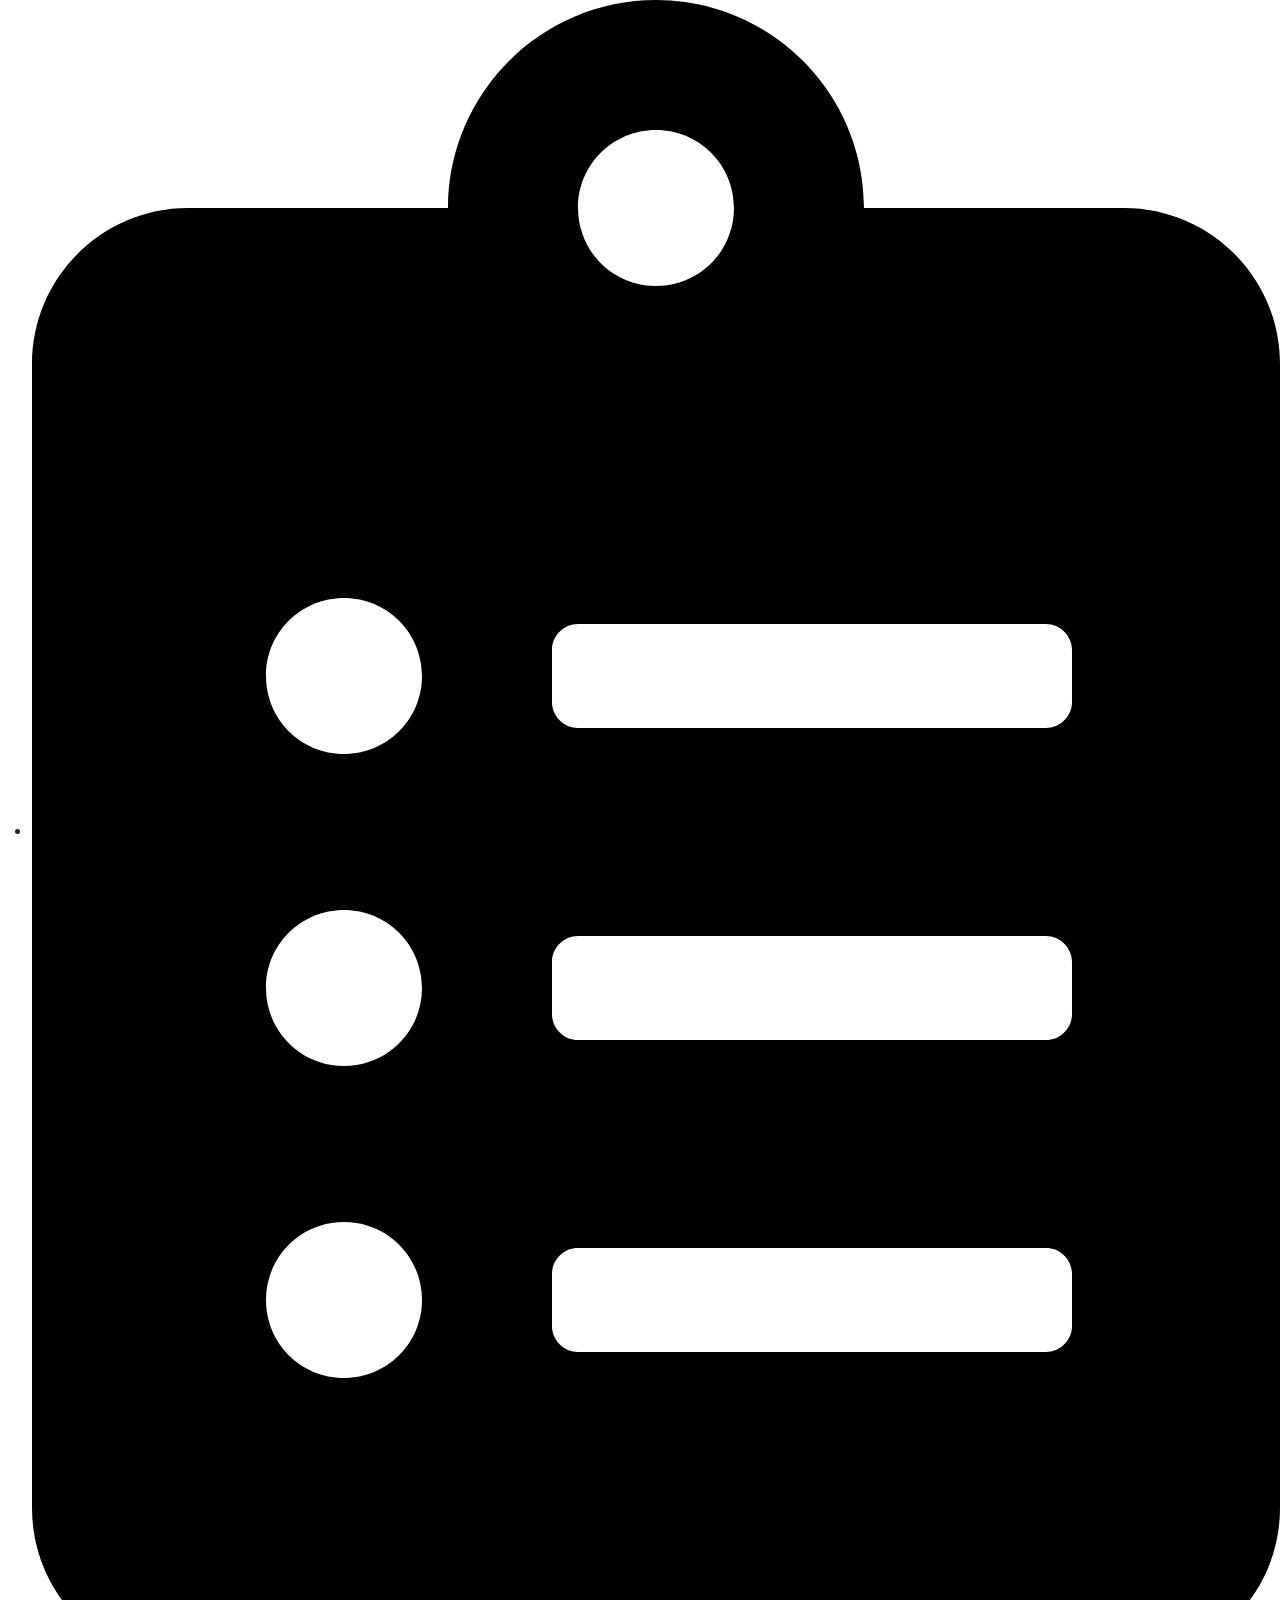
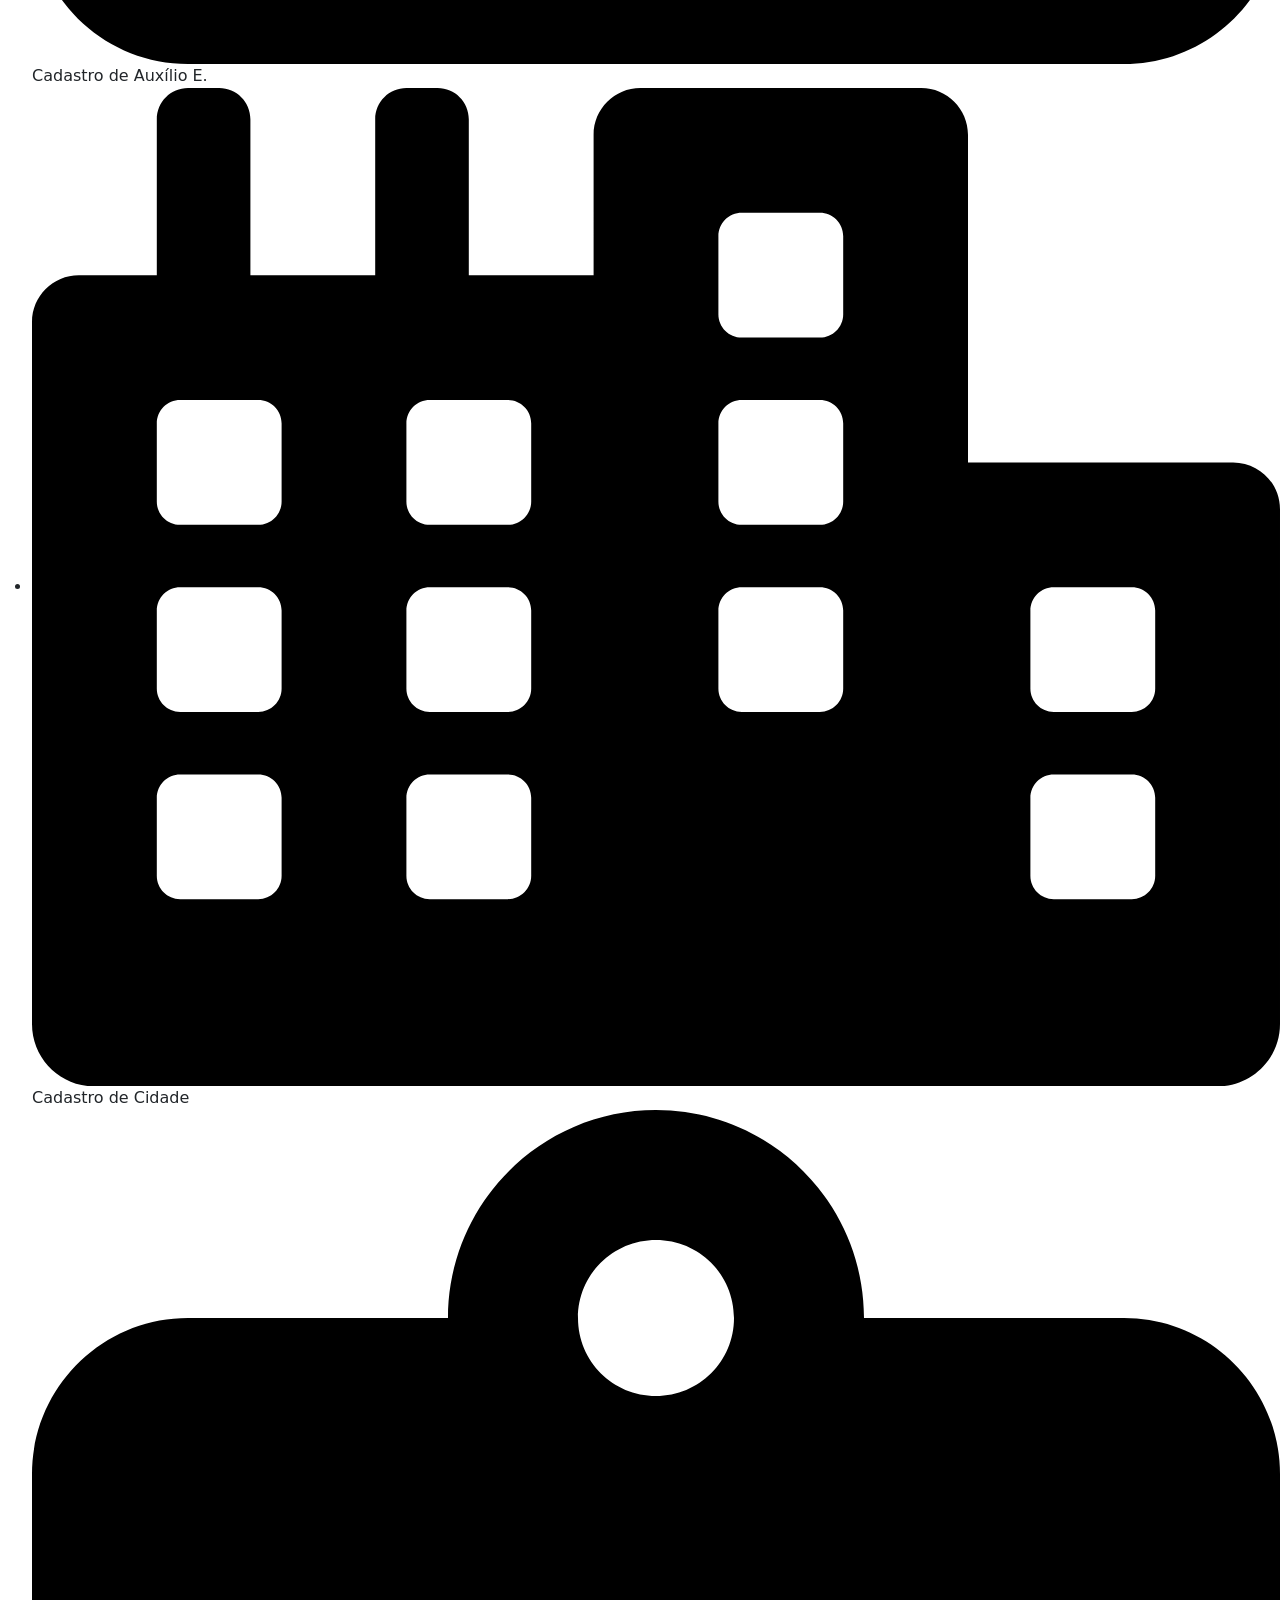
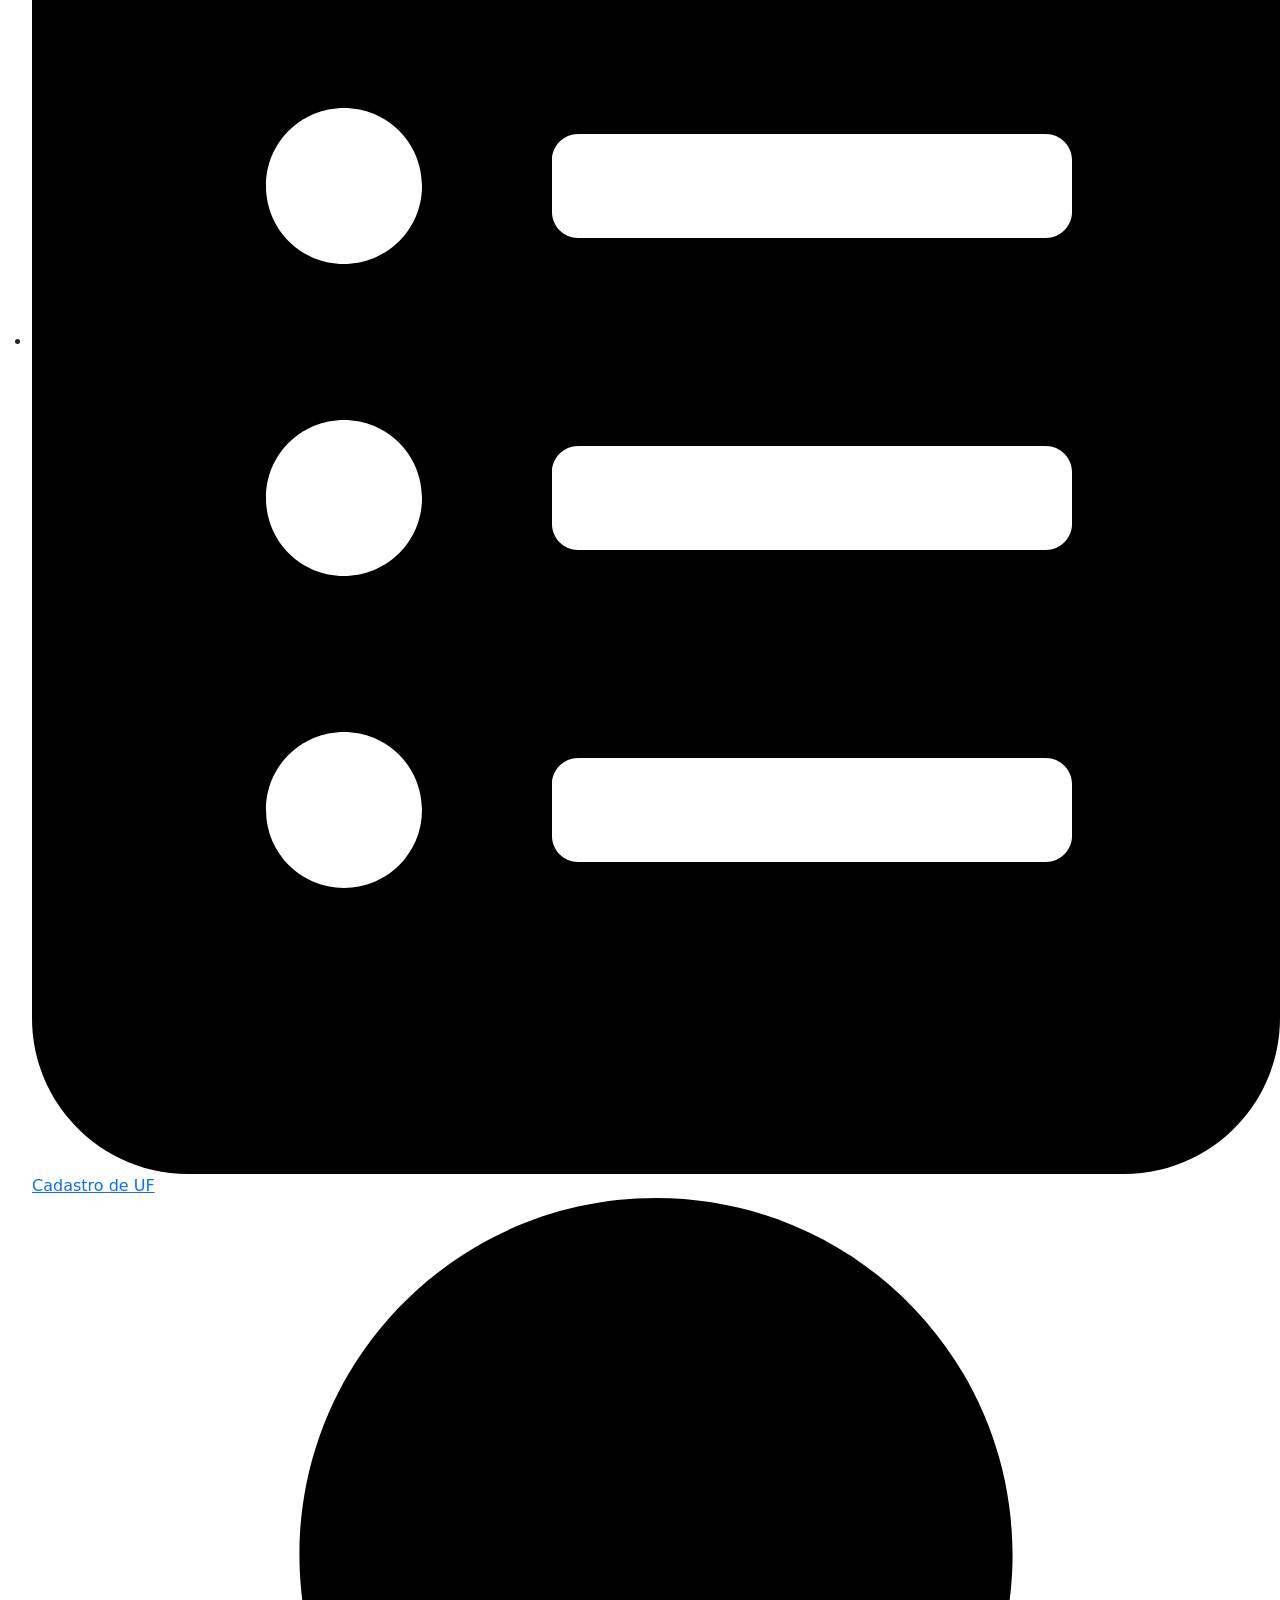
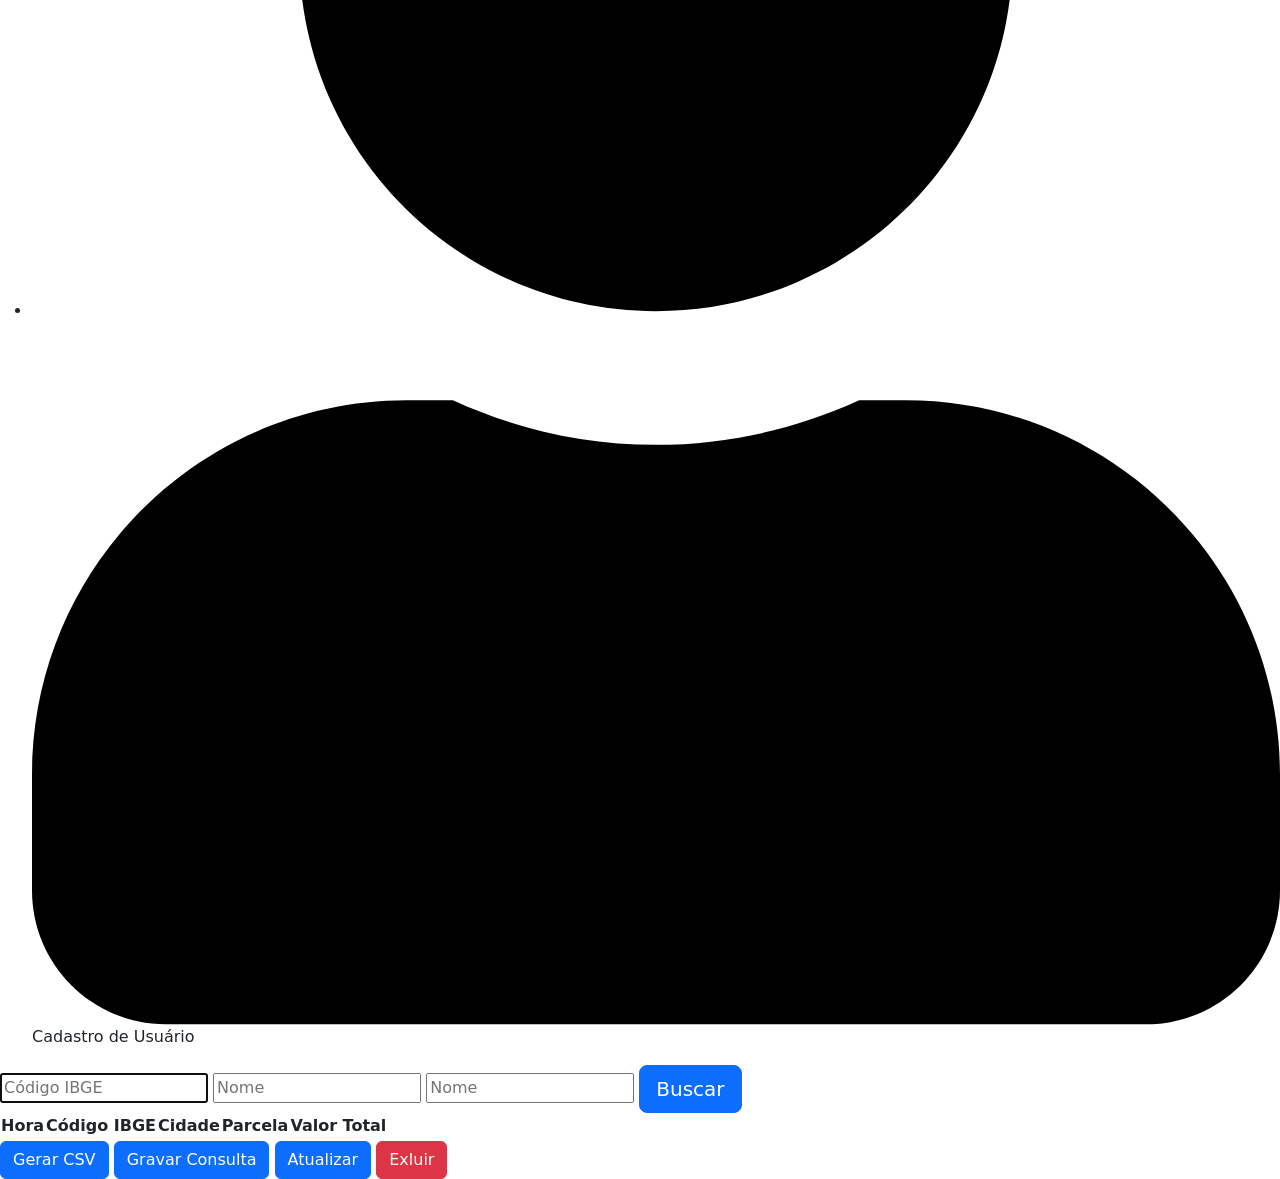
==== src/main/resources/templates/index.html @ 6e623a29 "Criadas páginas index e login, adiconado pom" ====
<!DOCTYPE html>
<html lang="pt-br" xmlns:th="http://www.thymeleaf.org">
<head>
    <meta charset="UTF-8">
    <meta http-equiv="X-UA-Compatible" content="IE=edge">
    <meta name="viewport" content="width=device-width, initial-scale=1.0">
    <title>Consulta do Auxílio Emergencial</title>
    <link href="../../static/css/principal.css" th:href="@{/css/principal.css}" rel="stylesheet" />
    <link href="../../static/css/navegacao.css" th:href="@{/css/navegacao.css}" rel="stylesheet" />
    <link rel="preconnect" href="https://fonts.googleapis.com">
    <link rel="preconnect" href="https://fonts.gstatic.com" crossorigin>
    <link href="https://fonts.googleapis.com/css2?family=Roboto:wght@100;300&display=swap" rel="stylesheet">
    <link href="https://fonts.googleapis.com/css2?family=Open+Sans:ital,wght@0,300;1,300&display=swap" rel="stylesheet">
    <link href="https://cdn.jsdelivr.net/npm/bootstrap@5.1.3/dist/css/bootstrap.min.css" rel="stylesheet" integrity="sha384-1BmE4kWBq78iYhFldvKuhfTAU6auU8tT94WrHftjDbrCEXSU1oBoqyl2QvZ6jIW3" crossorigin="anonymous">
</head>
<body class="layoutContainer">
<header class="header">
    <nav>
        <ul>
            <li>

                <a th:href="@{/}">
                    <svg xmlns="http://www.w3.org/2000/svg" viewBox="0 0 384 512" class="icone">
                        <!-- Font Awesome Pro 5.15.4 by @fontawesome - https://fontawesome.com License - https://fontawesome.com/license (Commercial License) -->
                        <path d="M336 64h-80c0-35.3-28.7-64-64-64s-64 28.7-64 64H48C21.5 64 0 85.5 0 112v352c0 26.5 21.5 48 48 48h288c26.5 0 48-21.5 48-48V112c0-26.5-21.5-48-48-48zM96 424c-13.3 0-24-10.7-24-24s10.7-24 24-24 24 10.7 24 24-10.7 24-24 24zm0-96c-13.3 0-24-10.7-24-24s10.7-24 24-24 24 10.7 24 24-10.7 24-24 24zm0-96c-13.3 0-24-10.7-24-24s10.7-24 24-24 24 10.7 24 24-10.7 24-24 24zm96-192c13.3 0 24 10.7 24 24s-10.7 24-24 24-24-10.7-24-24 10.7-24 24-24zm128 368c0 4.4-3.6 8-8 8H168c-4.4 0-8-3.6-8-8v-16c0-4.4 3.6-8 8-8h144c4.4 0 8 3.6 8 8v16zm0-96c0 4.4-3.6 8-8 8H168c-4.4 0-8-3.6-8-8v-16c0-4.4 3.6-8 8-8h144c4.4 0 8 3.6 8 8v16zm0-96c0 4.4-3.6 8-8 8H168c-4.4 0-8-3.6-8-8v-16c0-4.4 3.6-8 8-8h144c4.4 0 8 3.6 8 8v16z"/>
                    </svg>
                    Cadastro de Auxílio E.
                </a>
            </li>
            <li>
                <a th:href="@{/municipio/novo}">
                    <svg xmlns="http://www.w3.org/2000/svg" viewBox="0 0 640 512" class="icone">
                        <!-- Font Awesome Pro 5.15.4 by @fontawesome - https://fontawesome.com License - https://fontawesome.com/license (Commercial License) -->
                        <path d="M616 192H480V24c0-13.26-10.74-24-24-24H312c-13.26 0-24 10.74-24 24v72h-64V16c0-8.84-7.16-16-16-16h-16c-8.84 0-16 7.16-16 16v80h-64V16c0-8.84-7.16-16-16-16H80c-8.84 0-16 7.16-16 16v80H24c-13.26 0-24 10.74-24 24v360c0 17.67 14.33 32 32 32h576c17.67 0 32-14.33 32-32V216c0-13.26-10.75-24-24-24zM128 404c0 6.63-5.37 12-12 12H76c-6.63 0-12-5.37-12-12v-40c0-6.63 5.37-12 12-12h40c6.63 0 12 5.37 12 12v40zm0-96c0 6.63-5.37 12-12 12H76c-6.63 0-12-5.37-12-12v-40c0-6.63 5.37-12 12-12h40c6.63 0 12 5.37 12 12v40zm0-96c0 6.63-5.37 12-12 12H76c-6.63 0-12-5.37-12-12v-40c0-6.63 5.37-12 12-12h40c6.63 0 12 5.37 12 12v40zm128 192c0 6.63-5.37 12-12 12h-40c-6.63 0-12-5.37-12-12v-40c0-6.63 5.37-12 12-12h40c6.63 0 12 5.37 12 12v40zm0-96c0 6.63-5.37 12-12 12h-40c-6.63 0-12-5.37-12-12v-40c0-6.63 5.37-12 12-12h40c6.63 0 12 5.37 12 12v40zm0-96c0 6.63-5.37 12-12 12h-40c-6.63 0-12-5.37-12-12v-40c0-6.63 5.37-12 12-12h40c6.63 0 12 5.37 12 12v40zm160 96c0 6.63-5.37 12-12 12h-40c-6.63 0-12-5.37-12-12v-40c0-6.63 5.37-12 12-12h40c6.63 0 12 5.37 12 12v40zm0-96c0 6.63-5.37 12-12 12h-40c-6.63 0-12-5.37-12-12v-40c0-6.63 5.37-12 12-12h40c6.63 0 12 5.37 12 12v40zm0-96c0 6.63-5.37 12-12 12h-40c-6.63 0-12-5.37-12-12V76c0-6.63 5.37-12 12-12h40c6.63 0 12 5.37 12 12v40zm160 288c0 6.63-5.37 12-12 12h-40c-6.63 0-12-5.37-12-12v-40c0-6.63 5.37-12 12-12h40c6.63 0 12 5.37 12 12v40zm0-96c0 6.63-5.37 12-12 12h-40c-6.63 0-12-5.37-12-12v-40c0-6.63 5.37-12 12-12h40c6.63 0 12 5.37 12 12v40z"/>
                    </svg>
                    Cadastro de Cidade
                </a>
            </li>
            <li>
                <a href="#" target="_blank" rel="noopener noreferrer">
                    <svg xmlns="http://www.w3.org/2000/svg" viewBox="0 0 384 512" class="icone">
                        <!-- Font Awesome Pro 5.15.4 by @fontawesome - https://fontawesome.com License - https://fontawesome.com/license (Commercial License) -->
                        <path d="M336 64h-80c0-35.3-28.7-64-64-64s-64 28.7-64 64H48C21.5 64 0 85.5 0 112v352c0 26.5 21.5 48 48 48h288c26.5 0 48-21.5 48-48V112c0-26.5-21.5-48-48-48zM96 424c-13.3 0-24-10.7-24-24s10.7-24 24-24 24 10.7 24 24-10.7 24-24 24zm0-96c-13.3 0-24-10.7-24-24s10.7-24 24-24 24 10.7 24 24-10.7 24-24 24zm0-96c-13.3 0-24-10.7-24-24s10.7-24 24-24 24 10.7 24 24-10.7 24-24 24zm96-192c13.3 0 24 10.7 24 24s-10.7 24-24 24-24-10.7-24-24 10.7-24 24-24zm128 368c0 4.4-3.6 8-8 8H168c-4.4 0-8-3.6-8-8v-16c0-4.4 3.6-8 8-8h144c4.4 0 8 3.6 8 8v16zm0-96c0 4.4-3.6 8-8 8H168c-4.4 0-8-3.6-8-8v-16c0-4.4 3.6-8 8-8h144c4.4 0 8 3.6 8 8v16zm0-96c0 4.4-3.6 8-8 8H168c-4.4 0-8-3.6-8-8v-16c0-4.4 3.6-8 8-8h144c4.4 0 8 3.6 8 8v16z"/>
                    </svg>
                    Cadastro de UF
                </a>
            </li>
            <li>
                <a th:href="@{/novo}">
                    <svg xmlns="http://www.w3.org/2000/svg" viewBox="0 0 448 512" class="icone">
                        <!-- Font Awesome Pro 5.15.4 by @fontawesome - https://fontawesome.com License - https://fontawesome.com/license (Commercial License) -->
                        <path d="M224 256c70.7 0 128-57.3 128-128S294.7 0 224 0 96 57.3 96 128s57.3 128 128 128zm89.6 32h-16.7c-22.2 10.2-46.9 16-72.9 16s-50.6-5.8-72.9-16h-16.7C60.2 288 0 348.2 0 422.4V464c0 26.5 21.5 48 48 48h352c26.5 0 48-21.5 48-48v-41.6c0-74.2-60.2-134.4-134.4-134.4z"/>
                    </svg>
                    Cadastro de Usuário
                </a>
            </li>
        </ul>
    </nav>
</header>
<main>
    <section>
        <div class="pesquisa">
            <div class="pesquisa">
                <form action="#" th:action="@{/busca}" th:object="${formAux}" method="post">

                    <input name="codigo" type="text"
                           placeholder="Código IBGE" autofocus="autofocus" required="true" th:field="${consulta.codigoIBGE}"/>
                    <input name="ano" type="text"
                           placeholder="Nome" autofocus="autofocus" required="true" th:field="${consulta.ano}"/>
                    <input name="mes" type="text"
                           placeholder="Nome" autofocus="autofocus" required="true" th:field="${consulta.mes}"/>

                    <button class="btn btn-lg btn-primary btn-block" type="submit">Buscar</button>
                </form>
        </div>
    </section>
    <section>
        <form action="#" th:action="@{/csv}" th:object="${consulta}" method="get">
            <table>
                <thead>
                <tr>
                    <th>Hora</th>
                    <th>Código IBGE</th>
                    <th>Cidade</th>
                    <th>Parcela</th>
                    <th>Valor Total</th>
                </tr>
                </thead>
                <tbody>
                <tr th:each = "auxilio : ${auxilios}">
                    <td th:Text = "${auxilio.dataConsulta}" style="LINE-HEIGHT:50px"></td>
                    <td th:Text = "${auxilio.municipio.codigoIBGE}" style="LINE-HEIGHT:50px"></td>
                    <td th:Text = "${auxilio.municipio.nomeIBGE}" style="LINE-HEIGHT:50px"></td>
                    <td th:Text = "${auxilio.numeroParcela}" style="LINE-HEIGHT:50px"></td>
                    <td th:Text = "${auxilio.valor}" style="LINE-HEIGHT:50px"></td>
                </tr>
                </tbody>
            </table>
            <div style="margin= 30px">
                <a th:href="@{/csv/codigo/{codigo}/ano/{ano}/mes/{mes}(codigo = ${consulta.codigoIBGE}, ano = ${consulta.ano}, mes = ${consulta.mes})}" class="btn btn-primary">Gerar CSV</a>
                <a th:href="@{/auxilio/gravar/codigo/{codigo}/ano/{ano}/mes/{mes}(codigo = ${consulta.codigoIBGE}, ano = ${consulta.ano}, mes = ${consulta.mes})}" class="btn btn-primary">Gravar Consulta</a>
                <a th:href="@{/auxilio/atualizar/codigo/{codigo}/ano/{ano}/mes/{mes}(codigo = ${consulta.codigoIBGE}, ano = ${consulta.ano}, mes = ${consulta.mes})}" class="btn btn-primary">Atualizar</a>
                <a th:href="@{/auxilio/deletar/codigo/{codigo}/ano/{ano}/mes/{mes}(codigo = ${consulta.codigoIBGE}, ano = ${consulta.ano}, mes = ${consulta.mes})}" class="btn btn-danger">Exluir</a>
            </div>
        </form>
    </section>
</main>
</body>
</html>
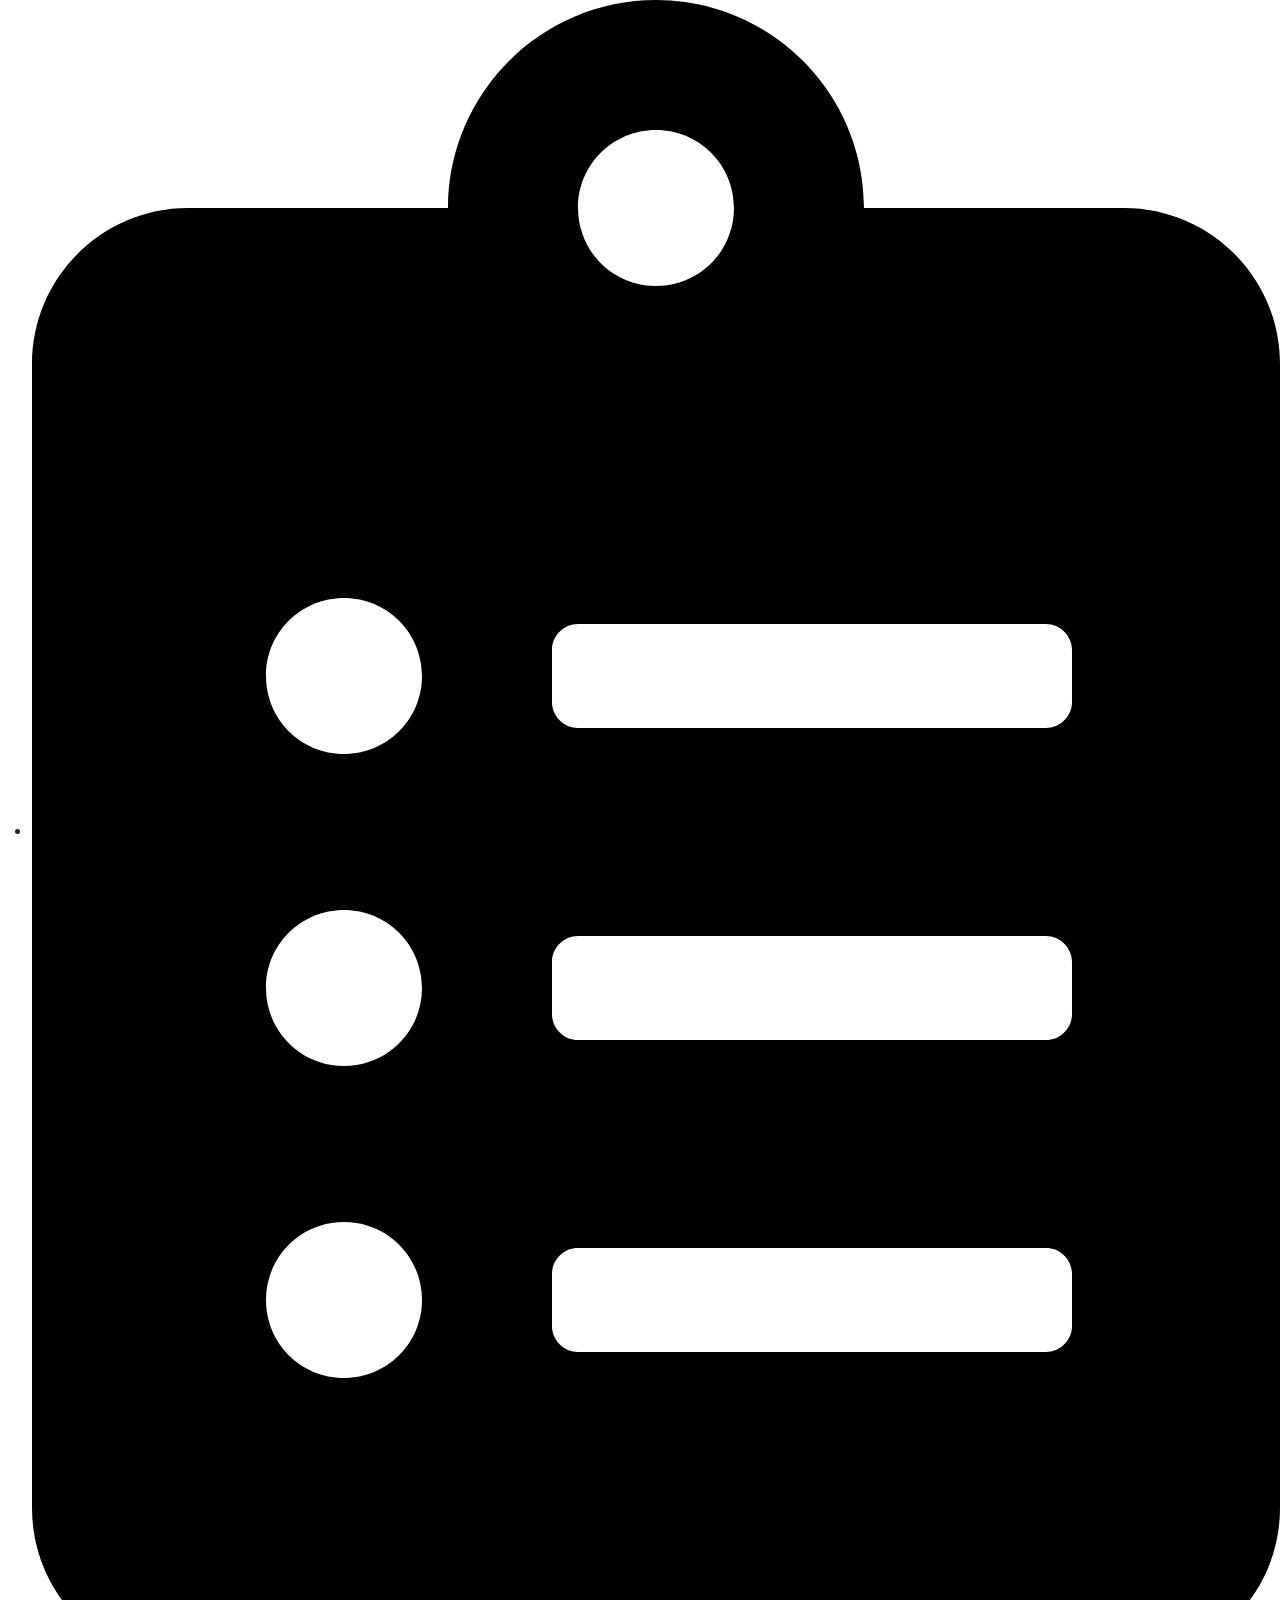
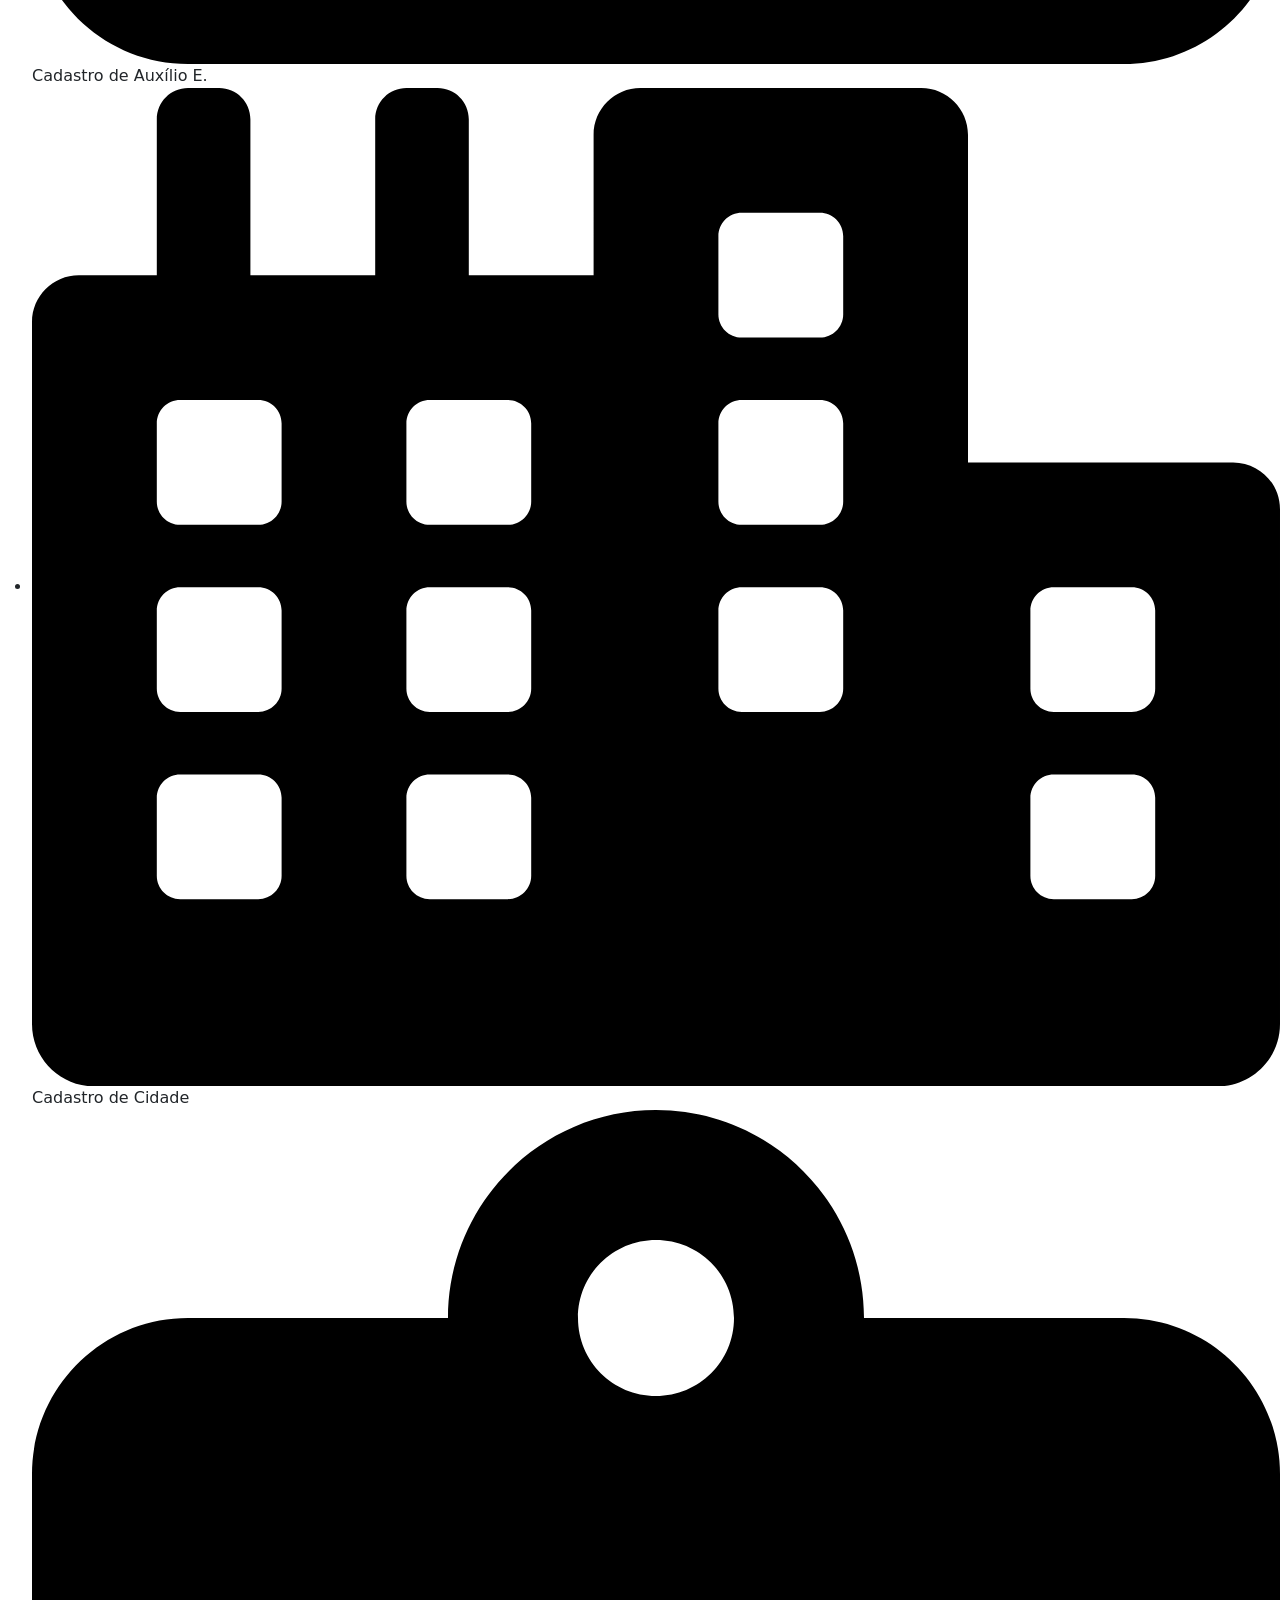
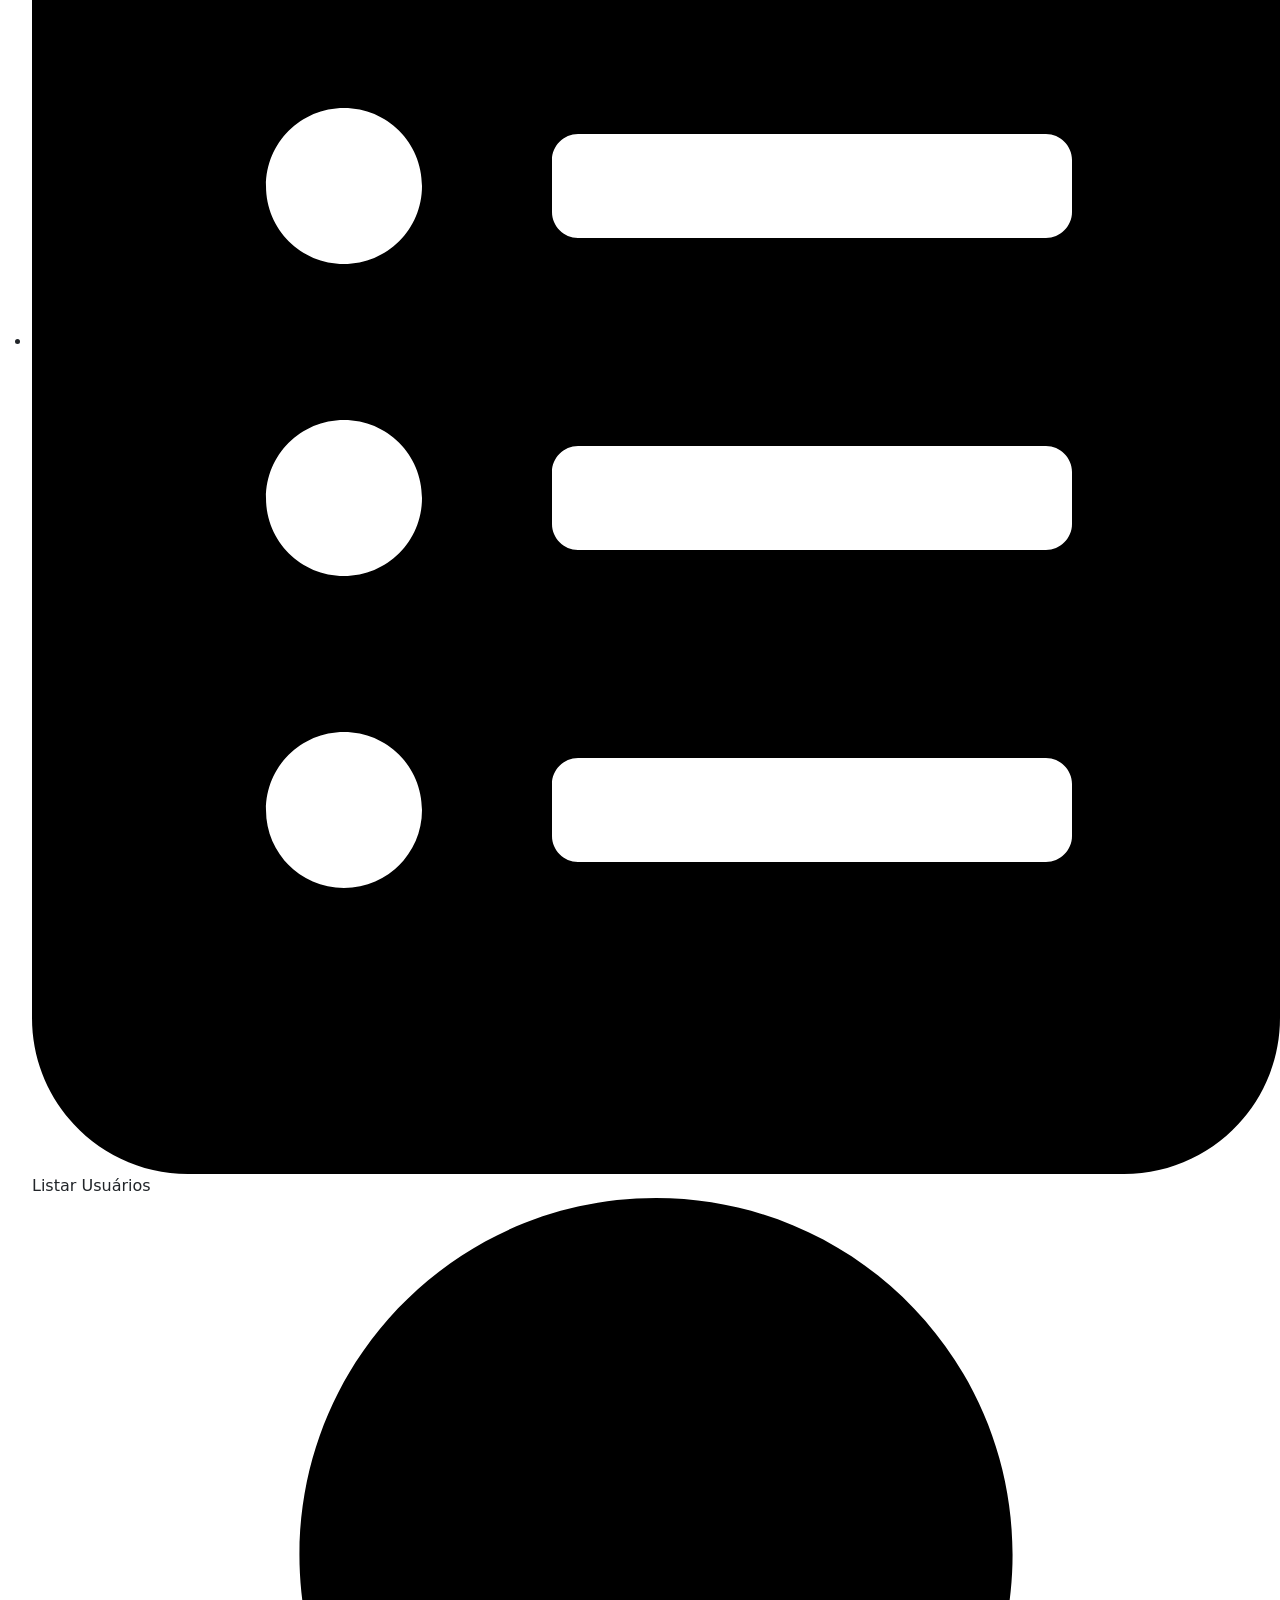
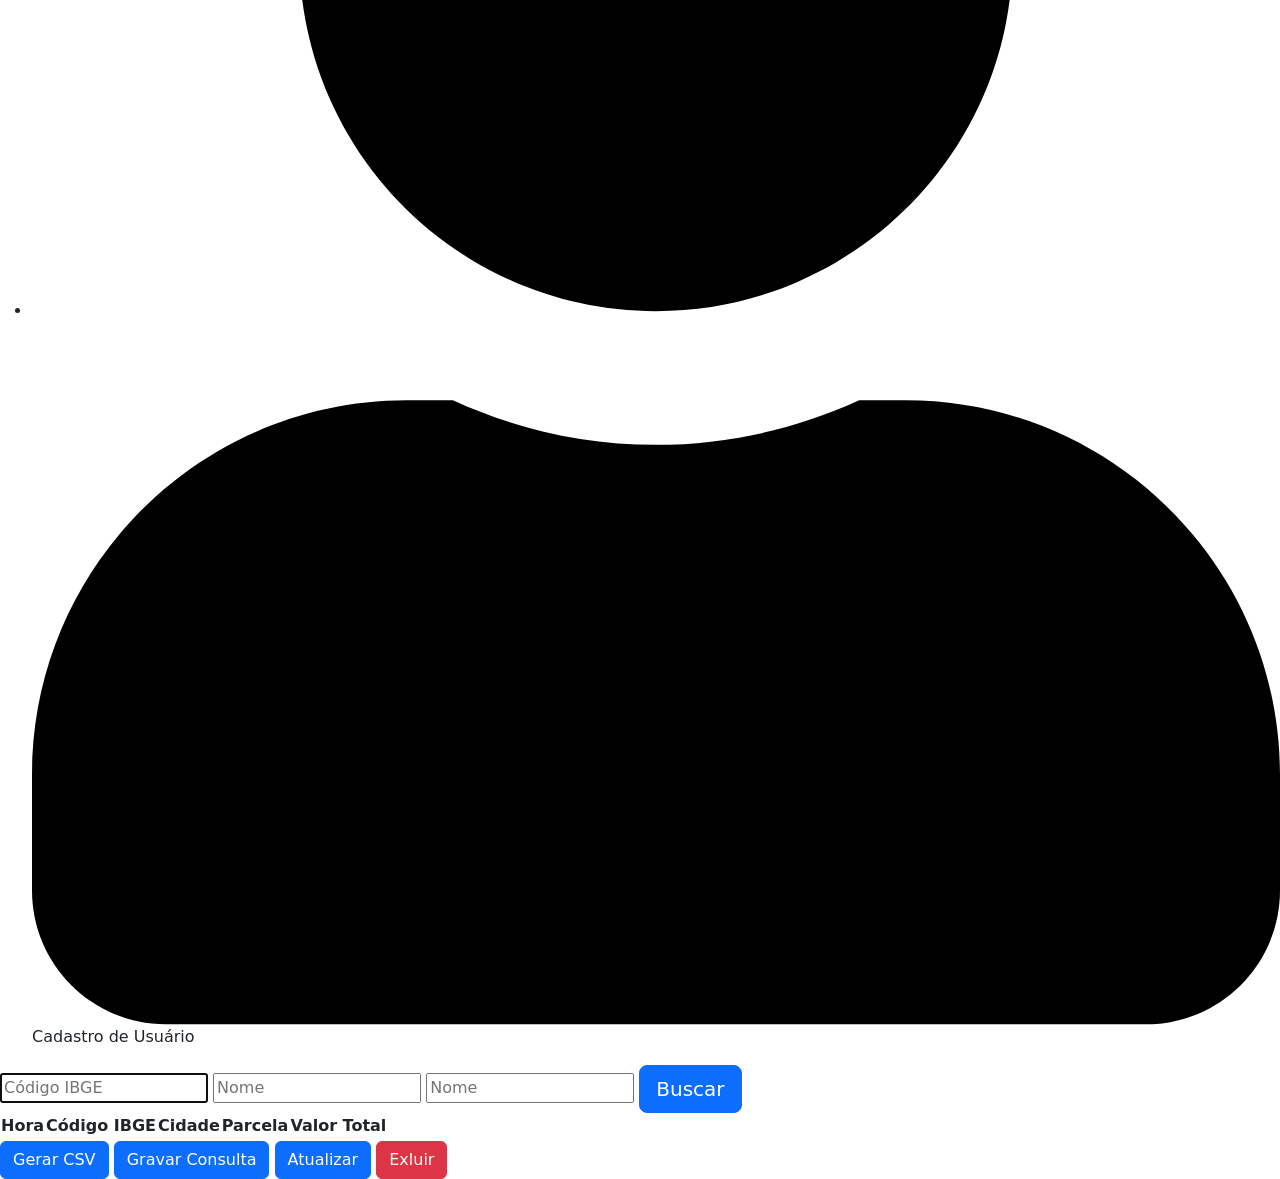
==== commit 2da01763: "Criptografia cadastro de usuário" ====
--- a/src/main/resources/templates/index.html
+++ b/src/main/resources/templates/index.html
@@ -37,12 +37,12 @@
                 </a>
             </li>
             <li>
-                <a href="#" target="_blank" rel="noopener noreferrer">
+                <a th:href="@{/list}">
                     <svg xmlns="http://www.w3.org/2000/svg" viewBox="0 0 384 512" class="icone">
                         <!-- Font Awesome Pro 5.15.4 by @fontawesome - https://fontawesome.com License - https://fontawesome.com/license (Commercial License) -->
                         <path d="M336 64h-80c0-35.3-28.7-64-64-64s-64 28.7-64 64H48C21.5 64 0 85.5 0 112v352c0 26.5 21.5 48 48 48h288c26.5 0 48-21.5 48-48V112c0-26.5-21.5-48-48-48zM96 424c-13.3 0-24-10.7-24-24s10.7-24 24-24 24 10.7 24 24-10.7 24-24 24zm0-96c-13.3 0-24-10.7-24-24s10.7-24 24-24 24 10.7 24 24-10.7 24-24 24zm0-96c-13.3 0-24-10.7-24-24s10.7-24 24-24 24 10.7 24 24-10.7 24-24 24zm96-192c13.3 0 24 10.7 24 24s-10.7 24-24 24-24-10.7-24-24 10.7-24 24-24zm128 368c0 4.4-3.6 8-8 8H168c-4.4 0-8-3.6-8-8v-16c0-4.4 3.6-8 8-8h144c4.4 0 8 3.6 8 8v16zm0-96c0 4.4-3.6 8-8 8H168c-4.4 0-8-3.6-8-8v-16c0-4.4 3.6-8 8-8h144c4.4 0 8 3.6 8 8v16zm0-96c0 4.4-3.6 8-8 8H168c-4.4 0-8-3.6-8-8v-16c0-4.4 3.6-8 8-8h144c4.4 0 8 3.6 8 8v16z"/>
                     </svg>
-                    Cadastro de UF
+                    Listar Usuários
                 </a>
             </li>
             <li>
